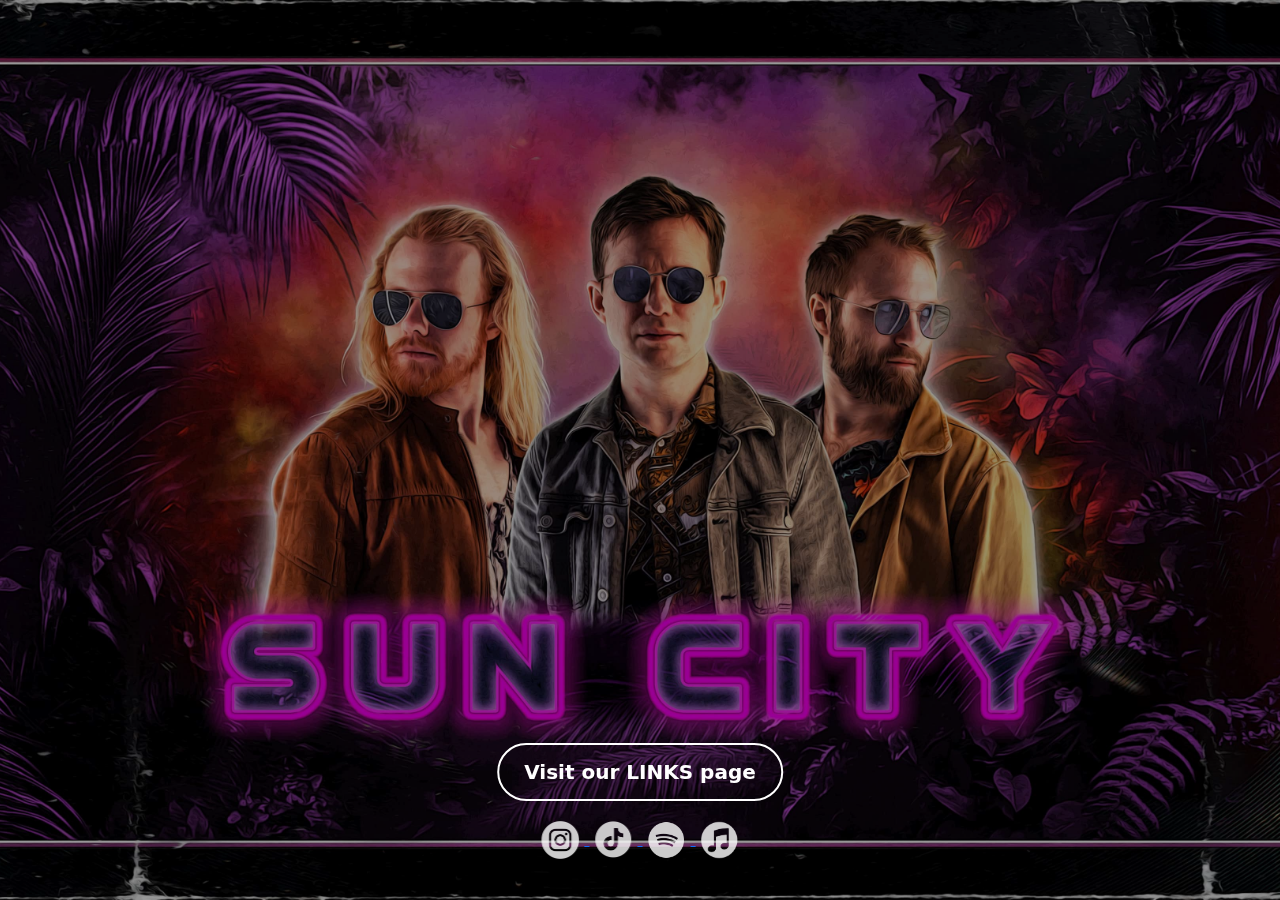
==== index.html @ 1d44916b "Update index.html" ====
<!DOCTYPE html>
<html lang="en">
<head>
    <meta charset="UTF-8">
    <title> Sun City | Official Artist Website </title>
    <meta name="description" content="Sun City | New EP NEVER LET YOU GO now streaming">
    <link rel="icon" href="images/icon-colour.png">

    <!-- Mobile Specific Meta -->
    <meta name="viewport" content="width=device-width, initial-scale=1">

<!-- Bootstrap CSS from a CDN -->
<link rel="stylesheet" href="https://cdn.jsdelivr.net/npm/bootstrap@5.3.0/dist/css/bootstrap.min.css">
<link rel="stylesheet" href="https://fonts.googleapis.com/css?family=Hind&display=swap">
<link rel="stylesheet" href="style.css"> <!-- Link to external CSS -->

</head>
<body>
    <div class="bgimg">
        <div class="overlay"></div> <!-- Dark overlay -->
    </div>
    

<div class="logos">
    <!-- Centered "Links" Button -->
    <div class="links-button-container">
        <a href="links.html" id="linksButton">Visit our LINKS page</a>
    </div>

    <!-- Social Icons -->
     <p class="w3-large w3-center">
            <a href="https://instagram.com/suncity80s" target="_blank">
                <img src="images/instagram_logo.png" alt="Instagram" class="social-icon instagram">
            </a>
            <a href="https://tiktok.com/@suncity80s" target="_blank">
                <img src="images/tiktok_logo.png" alt="TikTok" class="social-icon tiktok">
            </a>
            <a href="https://open.spotify.com/artist/1DdcruIENf0TEADHPRLevp?si=U-qiP-wJQ-CJ3S3daor2bQ" target="_blank">
                <img src="images/spotify_logo.png" alt="Spotify" class="social-icon spotify">
            </a>
            <a href="https://music.apple.com/us/artist/sun-city/1756352619" target="_blank">
                <img src="images/applemusic_logo.png" alt="Apple Music" class="social-icon applemusic">
            </a>
    </p>
</div>

</body>
</html>
---- style.css ----
/* ========================= */
/* BACKGROUND IMAGE & OVERLAY */
/* ========================= */

/* Background image */
.bgimg {
    position: fixed;
    top: 0;
    left: 0;
    width: 100%;
    height: 100%;
    background: url("images/band-photo.jpg") no-repeat center center;
    background-size: cover;
    z-index: -2; /* Ensures content appears on top */
}

/* Dark overlay */
.overlay {
    position: fixed;
    top: 0;
    left: 0;
    width: 100%;
    height: 100%;
    background-color: rgba(0, 0, 0, 0.4); /* Adjust opacity */
    z-index: -1; /* Keeps it behind text and buttons */
}

/* ========================= */
/* LOGOS SECTION */
/* ========================= */

/* Center the logos section */
.logos {
    position: absolute;
    bottom: 20px; /* Keep section near the bottom */
    left: 50%;
    transform: translateX(-50%);
    display: flex;
    flex-direction: column; /* Stack button and social icons */
    align-items: center; /* Center everything horizontally */
    gap: 15px; /* Space between button and social icons */
}

/* Style the "Links" button */
#linksButton {
    display: inline-block;
    font-size: 20px;
    font-weight: 600;
    padding: 12px 25px;
    border: 2px solid white;
    border-radius: 30px;
    background-color: transparent;
    color: white;
    text-decoration: none;
    text-align: center;
    transition: background-color 0.3s, color 0.3s, transform 0.2s;
}

/* Hover effect for button */
#linksButton:hover {
    background-color: white;
    color: black;
    transform: scale(1.05);
}

/* ========================= */
/* SOCIAL ICONS - Keep at Bottom */
/* ========================= */

.logos {
    position: fixed;  /* Keep at the bottom of the page */
    bottom: 20px;  /* Same spacing from bottom */
    left: 50%;
    transform: translateX(-50%);
    display: flex;
    flex-direction: column;
    align-items: center;
    gap: 15px;  /* Space between button and icons */
}

/* Social icons row */
.social-icons {
    display: flex;
    gap: 40px;  /* Same spacing between icons */
    justify-content: center;
    flex-wrap: wrap;
}

/* Social icon images */
.social-icon {
    width: 48px;  /* Same size for all icons */
    height: auto;
    opacity: 0.8;
    transition: opacity 0.3s ease-in-out, transform 0.2s;
    padding: 5px;
    border-radius: 5px;
    filter: invert(1) grayscale(1);  /* Ensures white icons */
}

/* Hover effect */
.social-icon:hover {
    opacity: 1;
    filter: grayscale(0);
    transform: scale(1.1); /* Slight zoom effect on hover */
}

/* Instagram pink */
.instagram:hover {
    filter: invert(38%) sepia(71%) saturate(3063%) hue-rotate(305deg) brightness(96%) contrast(105%);
}

/* TikTok */
.tiktok:hover {
    filter: invert(58%) sepia(74%) saturate(6639%) hue-rotate(169deg) brightness(102%) contrast(102%);
}

/* Spotify green - brighter and lighter */
.spotify:hover {
    filter: invert(27%) sepia(81%) saturate(8000%) hue-rotate(90deg) brightness(120%) contrast(120%);
}

/* Apple Music gray - brighter and lighter */
.applemusic:hover {
    filter: invert(47%) sepia(80%) saturate(5684%) hue-rotate(335deg) brightness(95%) contrast(105%);
}

/* ========================= */
/* LINKS LIST */
/* ========================= */

/* Center the links list */
.links-container {
    display: flex;
    flex-direction: column;
    align-items: center;
    justify-content: center;
    position: absolute;
    top: 50%;
    left: 50%;
    transform: translate(-50%, -50%);
    text-align: center;
    width: 90%; /* More width for better centering */
    max-width: 500px;
    padding: 20px;
    box-sizing: border-box;
}

/* Linktree-style button */
.links-list {
    width: 100%;
    padding: 0;
}

.links-list li {
    list-style: none;
    margin: 15px 0;
}

.links-list a {
    display: block;
    width: 100%;
    font-size: 20px;
    font-weight: 600;
    padding: 12px 25px;
    border: 2px solid white;
    border-radius: 30px;
    background-color: transparent;
    color: white;
    text-decoration: none;
    text-align: center;
    transition: background-color 0.3s, color 0.3s, transform 0.2s;
}

/* Hover effect */
.links-list a:hover {
    background-color: white;
    color: black;
    transform: scale(1.05);
}

/* ========================= */
/* BACK TO HOME BUTTON */
/* ========================= */

/* Properly center the "Back to Home" button */
.back-to-home-container {
    display: flex;
    justify-content: center; /* Ensures full horizontal centering */
    align-items: center;
    width: 100%;
    margin-top: 30px; /* Spacing from last link */
}

/* Style for "Back to Home" button */
.back-button {
    display: inline-block;
    font-size: 18px;
    font-weight: 500;
    padding: 10px 20px;
    border: 2px solid white;
    border-radius: 30px;
    background-color: transparent;
    color: white;
    text-decoration: none;
    transition: background-color 0.3s, color 0.3s, transform 0.2s;
}

/* Hover effect */
.back-button:hover {
    background-color: white;
    color: black;
    transform: scale(1.05);
}

/* ========================= */
/* MOBILE STYLES */
/* ========================= */

@media only screen and (max-width: 600px) {
    
    .logos {
        bottom: 10px;  /* Same spacing for mobile */
    }

    .social-icons {
        gap: 20px;  /* Adjust spacing on smaller screens */
    }

    .social-icon {
        width: 40px;  /* Slightly smaller icons on mobile */
    }

    .links-container {
        width: 90%; /* Make the container take up more width on smaller screens */
        max-width: 400px;
        padding: 15px;
    }

    .links-list a {
        font-size: 18px; /* Adjust font size for smaller screens */
        padding: 10px 20px;
    }

    .back-to-home-container {
        margin-top: 20px; /* Ensure enough spacing below last link */
    }

    .back-button {
        font-size: 16px; /* Make text a bit smaller on mobile */
        padding: 8px 16px;
    }
}
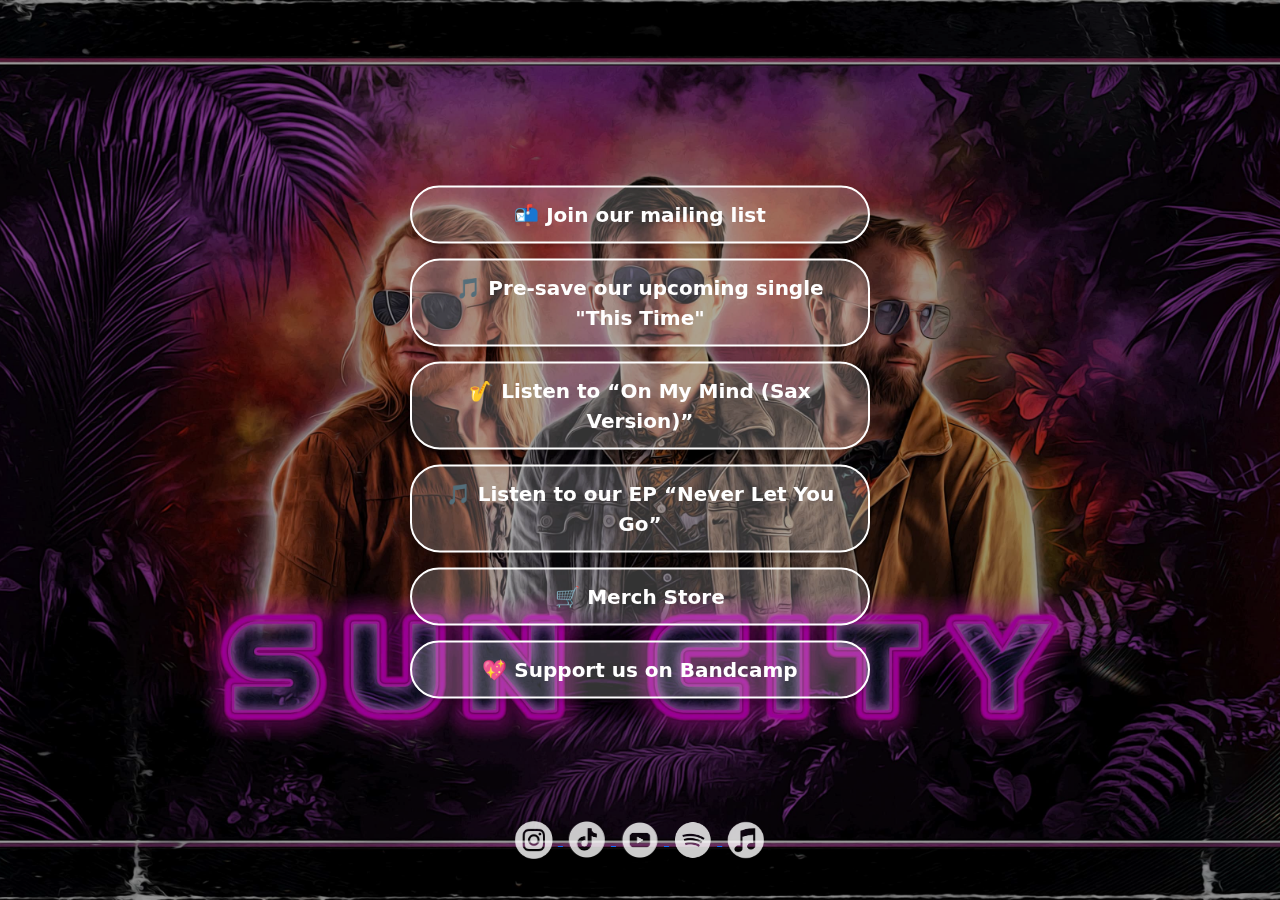
==== commit 0d7163ca: "Rename index_old.html to index.html" ====
--- a/index.html
+++ b/index.html
@@ -2,47 +2,60 @@
 <html lang="en">
 <head>
     <meta charset="UTF-8">
-    <title> Sun City | Official Artist Website </title>
-    <meta name="description" content="Sun City | New EP NEVER LET YOU GO now streaming">
-    <link rel="icon" href="images/icon-colour.png">
-
-    <!-- Mobile Specific Meta -->
+    <title>Sun City | Home</title>
+    <meta name="description" content="Sun City | Official Artist Website">
+    <link rel="icon" href="images/icon-purple-header.png">
     <meta name="viewport" content="width=device-width, initial-scale=1">
 
-<!-- Bootstrap CSS from a CDN -->
+    <!-- Styles -->
+   <!-- Bootstrap CSS from a CDN -->
 <link rel="stylesheet" href="https://cdn.jsdelivr.net/npm/bootstrap@5.3.0/dist/css/bootstrap.min.css">
 <link rel="stylesheet" href="https://fonts.googleapis.com/css?family=Hind&display=swap">
 <link rel="stylesheet" href="style.css"> <!-- Link to external CSS -->
 
 </head>
 <body>
-    <div class="bgimg">
-        <div class="overlay"></div> <!-- Dark overlay -->
-    </div>
-    
 
-<div class="logos">
-    <!-- Centered "Links" Button -->
-    <div class="links-button-container">
-        <a href="links.html" id="linksButton">Visit our LINKS page</a>
+    <!-- Background Image -->
+    <div class="bgimg"></div>
+
+    <!-- Dark overlay -->
+    <div class="overlay"></div> <!-- Add the overlay here -->
+
+    <!-- Links List Container -->
+    <div class="links-container">
+        <ul class="links-list">
+            <li><a href="signup-form.html" target="_blank">📬 Join our mailing list</a></li>
+            <li><a href="https://orcd.co/thistime_" target="_blank">🎵 Pre-save our upcoming single "This Time"</a></li>
+            <li><a href="https://orcd.co/onmymind_saxversion" target="_blank">🎷 Listen to “On My Mind (Sax Version)”</a></li>
+            <li><a href="https://orcd.co/neverletyougo_" target="_blank">🎵 Listen to our EP “Never Let You Go”</a></li>
+            <li><a href="https://suncity80s.bandcamp.com/merch" target="_blank">🛒 Merch Store</a></li>
+            <li><a href="https://suncity80s.bandcamp.com" target="_blank">💖 Support us on Bandcamp</a></li>
+        </ul>
     </div>
 
-    <!-- Social Icons -->
-     <p class="w3-large w3-center">
+    <!-- Logos and Back to Home Button Section -->
+    <div class="logos">
+
+        <!-- Social Icons inside p tag -->
+        <p class="w3-large w3-center">
             <a href="https://instagram.com/suncity80s" target="_blank">
-                <img src="images/instagram_logo.png" alt="Instagram" class="social-icon instagram">
+                <img src="images/logos_small/instagram_logo.png" alt="Instagram" class="social-icon instagram">
             </a>
             <a href="https://tiktok.com/@suncity80s" target="_blank">
-                <img src="images/tiktok_logo.png" alt="TikTok" class="social-icon tiktok">
+                <img src="images/logos_small/tiktok_logo.png" alt="TikTok" class="social-icon tiktok">
+            </a>
+             <a href="https://www.youtube.com/@SunCity80s" target="_blank">
+                <img src="images/logos_small/youtube_logo.png" alt="YouTube" class="social-icon youtube">
             </a>
             <a href="https://open.spotify.com/artist/1DdcruIENf0TEADHPRLevp?si=U-qiP-wJQ-CJ3S3daor2bQ" target="_blank">
-                <img src="images/spotify_logo.png" alt="Spotify" class="social-icon spotify">
+                <img src="images/logos_small/spotify_logo.png" alt="Spotify" class="social-icon spotify">
             </a>
             <a href="https://music.apple.com/us/artist/sun-city/1756352619" target="_blank">
-                <img src="images/applemusic_logo.png" alt="Apple Music" class="social-icon applemusic">
+                <img src="images/logos_small/applemusic_logo.png" alt="Apple Music" class="social-icon applemusic">
             </a>
-    </p>
-</div>
+        </p>
+    </div>
 
 </body>
 </html>
--- a/style.css
+++ b/style.css
@@ -111,16 +111,21 @@
 
 /* TikTok */
 .tiktok:hover {
-    filter: invert(58%) sepia(74%) saturate(6639%) hue-rotate(169deg) brightness(102%) contrast(102%);
+   filter: invert(58%) sepia(74%) saturate(6639%) hue-rotate(169deg) brightness(125%) contrast(105%);
 }
 
 /* Spotify green - brighter and lighter */
 .spotify:hover {
-    filter: invert(27%) sepia(81%) saturate(8000%) hue-rotate(90deg) brightness(120%) contrast(120%);
+   filter: invert(55%) sepia(43%) saturate(4297%) hue-rotate(72deg) brightness(115%) contrast(105%);
 }
 
 /* Apple Music gray - brighter and lighter */
 .applemusic:hover {
+    filter: invert(47%) sepia(80%) saturate(5684%) hue-rotate(335deg) brightness(95%) contrast(105%);
+}
+
+/* YouTube */
+.youtube:hover {
     filter: invert(47%) sepia(80%) saturate(5684%) hue-rotate(335deg) brightness(95%) contrast(105%);
 }
 
@@ -164,11 +169,14 @@
     padding: 12px 25px;
     border: 2px solid white;
     border-radius: 30px;
-    background-color: transparent;
+    background-color: rgba(255, 255, 255, 0.2);
     color: white;
     text-decoration: none;
     text-align: center;
     transition: background-color 0.3s, color 0.3s, transform 0.2s;
+    /* Box shadow */
+    box-shadow: 0 2px 4px rgba(0, 0, 0, 0.2); /* Light shadow for depth */
+
 }
 
 /* Hover effect */
@@ -212,6 +220,18 @@
     transform: scale(1.05);
 }
 
+#mc_embed_signup {
+    margin: auto;
+}
+
+#mc_embed_shell {
+    display: flex;
+    justify-content: center;
+    align-items: center;
+    height: 100vh; /* Full viewport height */
+}
+
+
 /* ========================= */
 /* MOBILE STYLES */
 /* ========================= */
@@ -222,12 +242,20 @@
         bottom: 10px;  /* Same spacing for mobile */
     }
 
-    .social-icons {
-        gap: 20px;  /* Adjust spacing on smaller screens */
+   .social-icons {
+        display: flex;
+        justify-content: center;
+        align-items: center;
+        flex-wrap: nowrap; /* Prevent wrapping */
+        gap: 8px; /* Reduce spacing to fit all in one row */
+        width: fit-content; /* Ensures the container only takes as much space as needed */
+        max-width: 100%; /* Prevents it from exceeding the screen width */
+        overflow: hidden; /* Ensures no accidental wrapping */
     }
 
     .social-icon {
-        width: 40px;  /* Slightly smaller icons on mobile */
+        width: 34px; /* Slightly smaller icons to fit */
+        flex-shrink: 0; /* Prevent shrinking of individual icons */
     }
 
     .links-container {
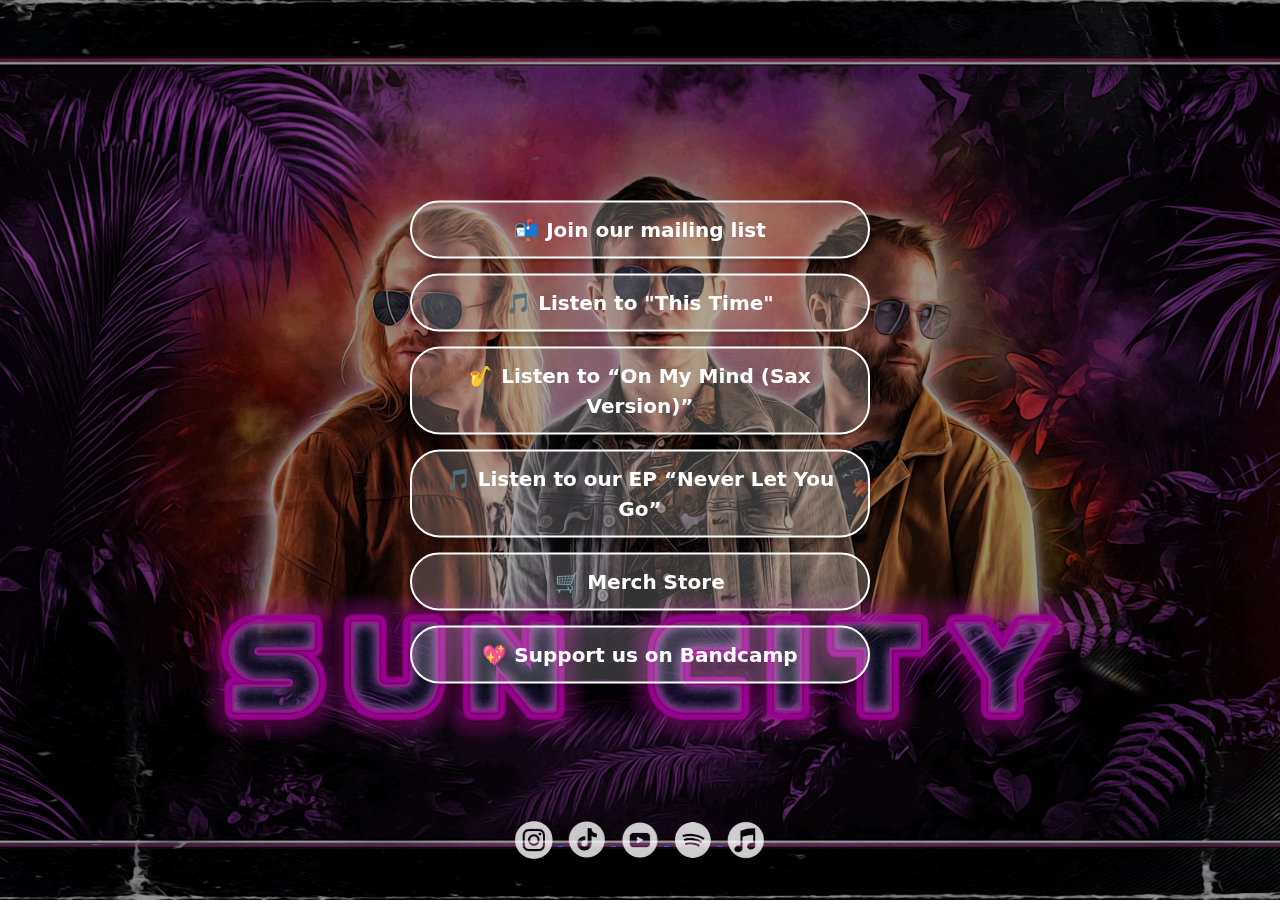
==== commit ec3e3107: "Update index.html" ====
--- a/index.html
+++ b/index.html
@@ -6,6 +6,13 @@
     <meta name="description" content="Sun City | Official Artist Website">
     <link rel="icon" href="images/icon-purple-header.png">
     <meta name="viewport" content="width=device-width, initial-scale=1">
+
+<!-- Open Graph meta tags for social media preview -->
+<meta property="og:title" content="Sun City | Home">
+<meta property="og:description" content="Sun City | Official Artist Website">
+<meta property="og:image" content="https://suncityofficial.com/images/preview-photo.jpg">
+<meta property="og:url" content="https://suncityofficial.com">
+<meta property="og:type" content="website">
 
     <!-- Styles -->
    <!-- Bootstrap CSS from a CDN -->
@@ -25,8 +32,8 @@
     <!-- Links List Container -->
     <div class="links-container">
         <ul class="links-list">
-            <li><a href="signup-form.html" target="_blank">📬 Join our mailing list</a></li>
-            <li><a href="https://orcd.co/thistime_" target="_blank">🎵 Pre-save our upcoming single "This Time"</a></li>
+            <li><a href="mailinglist.html" target="_blank">📬 Join our mailing list</a></li>
+            <li><a href="https://orcd.co/thistime_" target="_blank">🎵 Listen to "This Time"</a></li>
             <li><a href="https://orcd.co/onmymind_saxversion" target="_blank">🎷 Listen to “On My Mind (Sax Version)”</a></li>
             <li><a href="https://orcd.co/neverletyougo_" target="_blank">🎵 Listen to our EP “Never Let You Go”</a></li>
             <li><a href="https://suncity80s.bandcamp.com/merch" target="_blank">🛒 Merch Store</a></li>
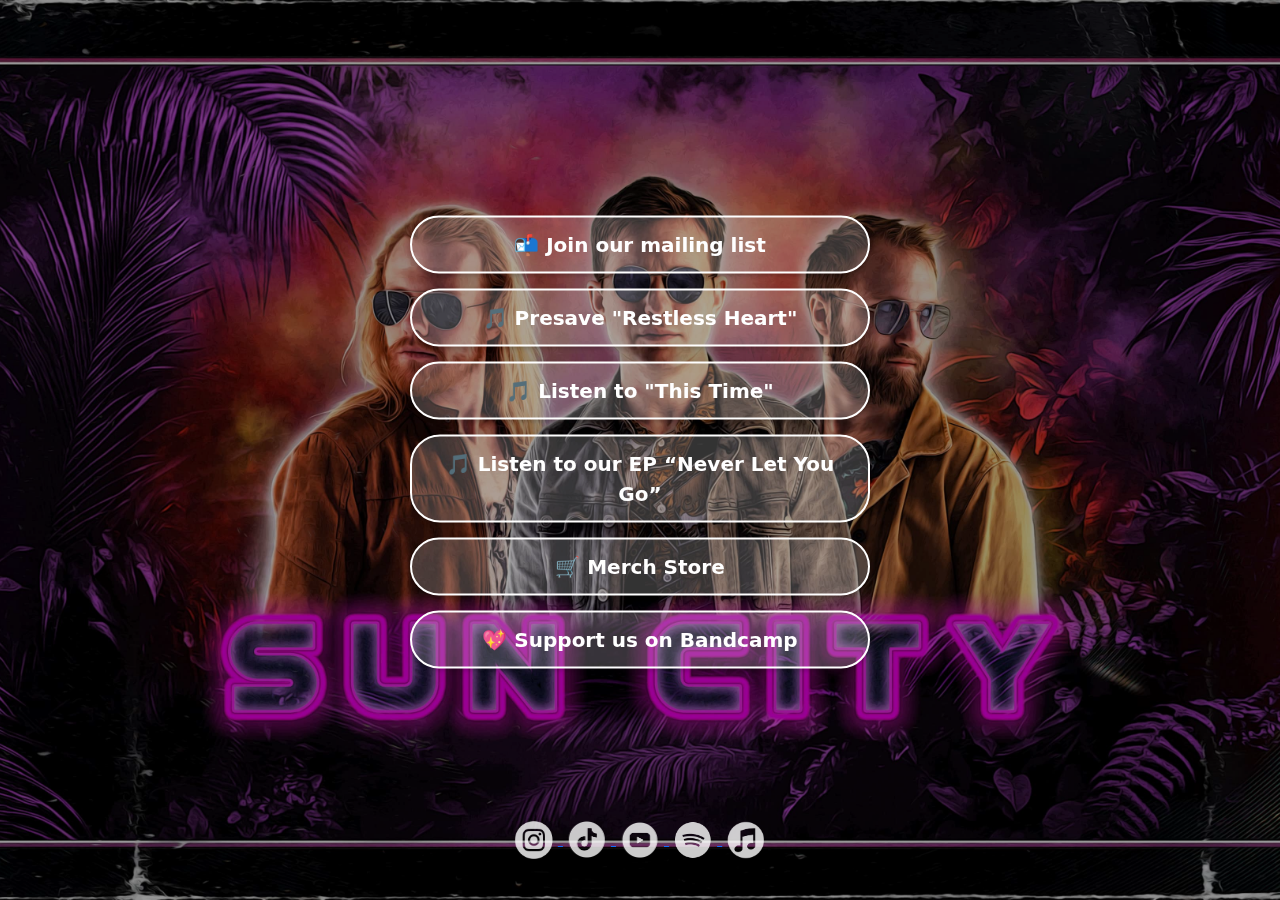
==== commit aae9ebcf: "Update index.html" ====
--- a/index.html
+++ b/index.html
@@ -33,8 +33,8 @@
     <div class="links-container">
         <ul class="links-list">
             <li><a href="mailinglist.html" target="_blank">📬 Join our mailing list</a></li>
+            <li><a href="https://orcd.co/restlessheart" target="_blank">🎵 Presave "Restless Heart"</a></li>
             <li><a href="https://orcd.co/thistime_" target="_blank">🎵 Listen to "This Time"</a></li>
-            <li><a href="https://orcd.co/onmymind_saxversion" target="_blank">🎷 Listen to “On My Mind (Sax Version)”</a></li>
             <li><a href="https://orcd.co/neverletyougo_" target="_blank">🎵 Listen to our EP “Never Let You Go”</a></li>
             <li><a href="https://suncity80s.bandcamp.com/merch" target="_blank">🛒 Merch Store</a></li>
             <li><a href="https://suncity80s.bandcamp.com" target="_blank">💖 Support us on Bandcamp</a></li>
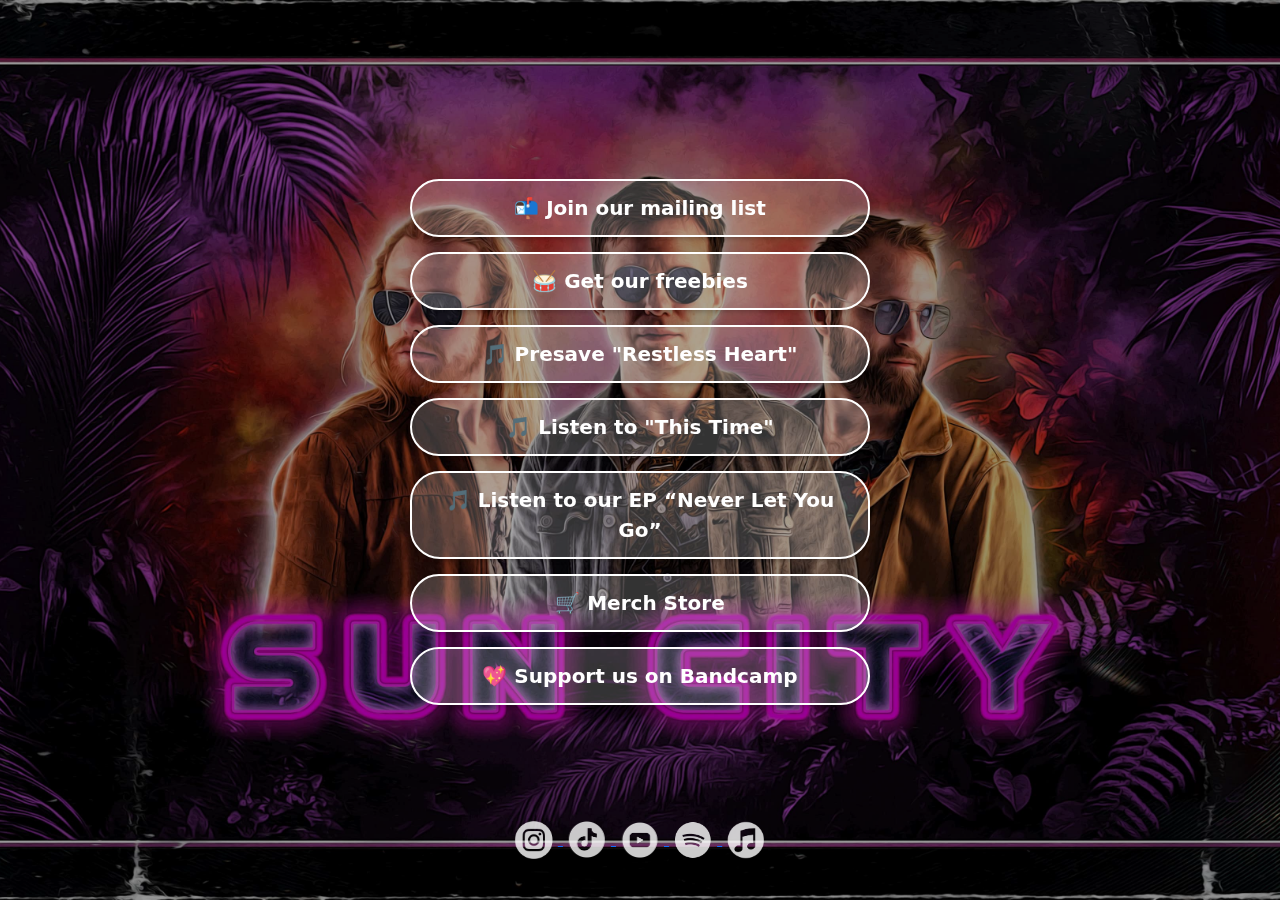
==== commit 1f0a14dd: "Update index.html" ====
--- a/index.html
+++ b/index.html
@@ -33,6 +33,7 @@
     <div class="links-container">
         <ul class="links-list">
             <li><a href="mailinglist.html" target="_blank">📬 Join our mailing list</a></li>
+            <li><a href="freebies.html" target="_blank">🥁 Get our freebies</a></li>
             <li><a href="https://orcd.co/restlessheart" target="_blank">🎵 Presave "Restless Heart"</a></li>
             <li><a href="https://orcd.co/thistime_" target="_blank">🎵 Listen to "This Time"</a></li>
             <li><a href="https://orcd.co/neverletyougo_" target="_blank">🎵 Listen to our EP “Never Let You Go”</a></li>
